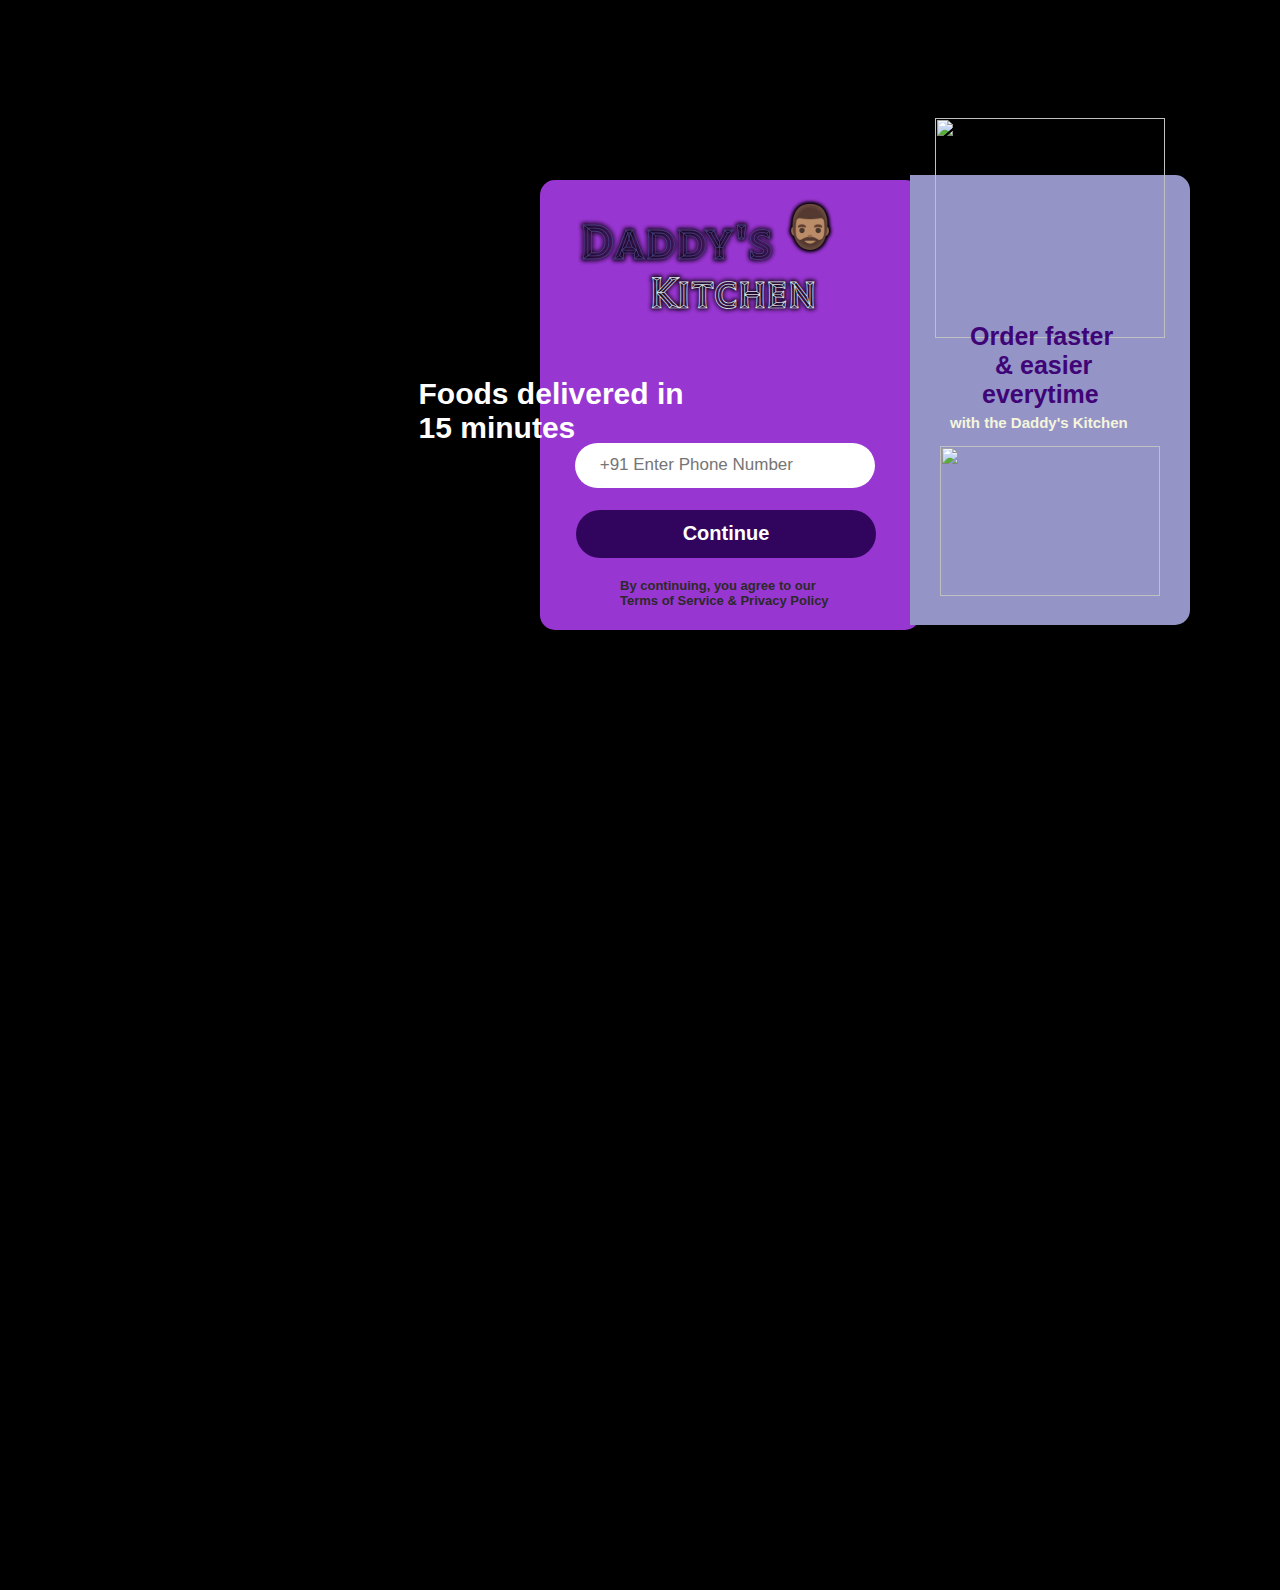
==== login.html @ 17166b6e "first commit" ====
<!DOCTYPE html>
<html>
<head>

<link rel="preconnect" href="https://fonts.googleapis.com">
<link rel="preconnect" href="https://fonts.gstatic.com" crossorigin>
<link href="https://fonts.googleapis.com/css2?family=Tilt+Prism&display=swap" rel="stylesheet">

    
    <meta name="viewport" content="width=device-width, initial-scale=1.0">
    <link rel="stylesheet" href="login.css">
    <title>loginr page</title>
</head>
<body>

    <div class="head1"></div>

    <div class="head">
        <h1 class="lo1">Daddy's <sup>🧔🏽‍♂️</sup></h1>
        <h2 class="lo2">Kitchen</h2></div>

        <div class="p2">Foods delivered in <br> 15 minutes</div>
        <form>
            <input type="tel" placeholder=" +91 Enter Phone Number" required>
            <button class="but"><a href="Activity.html">Continue</a></button>
        </form>
        <p class="see">By continuing, you agree to our<br>Terms of Service & Privacy Policy</p>
        <div class="empty"></div>
        <div class="head2">
            <img class="t1" src="D:\Rv\d3.png"></div>
            <div class="see1">
            <p class="t2">Order faster</p>
            <p class="t3">& easier</p>
            <p class="t4">everytime</p>
            <p class="t5">with the Daddy's Kitchen</p>
        </div>
            <img class="last" src="D:\Rv\app.png">

        </div>
    
    
</body>
</html>
---- login.css ----
*{
    padding: 0;
    margin: 0;
    box-sizing: border-box;

}
body{
    /* filter: brightness(35%); */
    background-color: rgb(0, 0, 0);
}
.head1{
    height: 450px;
    width: 380px;
    background-color: rgb(152, 54, 209);
    border-radius: 15px;
    position: relative;
    top: 180px;left: 540px;
    
    

}
.head1:hover{
    box-shadow: 0px 0px 50px rgba(125, 105, 125, 0.461),0px 0px 50px rgb(103, 172, 183);
}
.lo1{
    text-shadow:  -1px 0 4px black, 0 1px 4px black, 1px 0 4px black, 0 -1px 4px black;
    font-family: 'Tilt Prism', cursive;
    font-size: 50px;
    position: relative;
    left: 10px;color: rgb(71, 62, 132);
}

.lo2{
    text-shadow:  -1px 0 4px black, 0 1px 4px black, 1px 0 4px black, 0 -1px 4px black;
    font-family: 'Tilt Prism', cursive;
    font-size: 45px;
    position: relative;
    bottom: 10px;left: 80px;color: rgb(221, 225, 228);
}
.head{
    position: relative;
    bottom: 250px;left:570px ;
}
.p2{
    color: rgb(255, 255, 255);
    font-size: 30px;
    font-family: 'Lucida Sans', 'Lucida Sans Regular', 'Lucida Grande', 'Lucida Sans Unicode', Geneva, Verdana, sans-serif;
    font-weight: bold;
    position: absolute;
    bottom: 455px;left: 32.7%;
}
input{
    border: none;
     font-size: 17px;
     height: 45px;width: 300px;
     border-radius: 30px;
     position: relative;
     bottom: 140px;left: 575px;
     padding: 0px 20px;
     outline: none;
 }
 .but{
    background-color: rgb(49, 5, 93);
    border-radius: 30px;
    color: rgb(241, 244, 242);
    font-weight: bold;border: none;
    font-family: 'Lucida Sans', 'Lucida Sans Regular', 'Lucida Grande', 'Lucida Sans Unicode', Geneva, Verdana, sans-serif;
    font-size: 20px;
    height: 48px;width: 300px;
    position: relative;
    bottom: 70px;left: 272px;
 }
 .see{
    font-size: 13px;
    color: rgb(43, 41, 41);
    font-weight: bold;
    font-family: 'Lucida Sans', 'Lucida Sans Regular', 'Lucida Grande', 'Lucida Sans Unicode', Geneva, Verdana, sans-serif;
    position: relative;
    bottom: 50px;left: 620px;
 }
 .empty{
    height: 450px;width: 280px;
    background-color: rgb(148, 148, 199);
    border-top-right-radius: 15px;
    border-bottom-right-radius: 15px;
    position: relative;
    bottom: 483px;left:910px ;
 }
 .empty:hover{
    box-shadow: 0px 0px 50px rgb(99, 85, 96),0px 0px 50px rgb(152, 54, 209);
 }
 .t1{
    height: 220px;width: 230px;
    position: relative;
    bottom: 990px;left:935px ;
 }
 .see1{
    font-size: 25px;
    font-weight: bold;
    font-family: 'Lucida Sans', 'Lucida Sans Regular', 'Lucida Grande', 'Lucida Sans Unicode', Geneva, Verdana, sans-serif;
    color: rgb(63, 4, 118);
    position: relative;
    bottom: 1010px;left: 970px;

 }
 .t3{
    position: relative;
    left: 25px;
 }
 .t4{
    position: relative;
    left: 12px;
 }
 .t5{
    position: relative;
    right: 20px;top: 5px;
    font-size: 15px;
    color: beige;
 }
 .last{
    height: 150px;width: 220px;
    position: relative;
    bottom: 990px;left: 940px;
 }
 a{
   text-decoration: none;
   color: rgb(255, 255, 255);
}
a:hover{
   color: rgb(209, 54, 54);
}
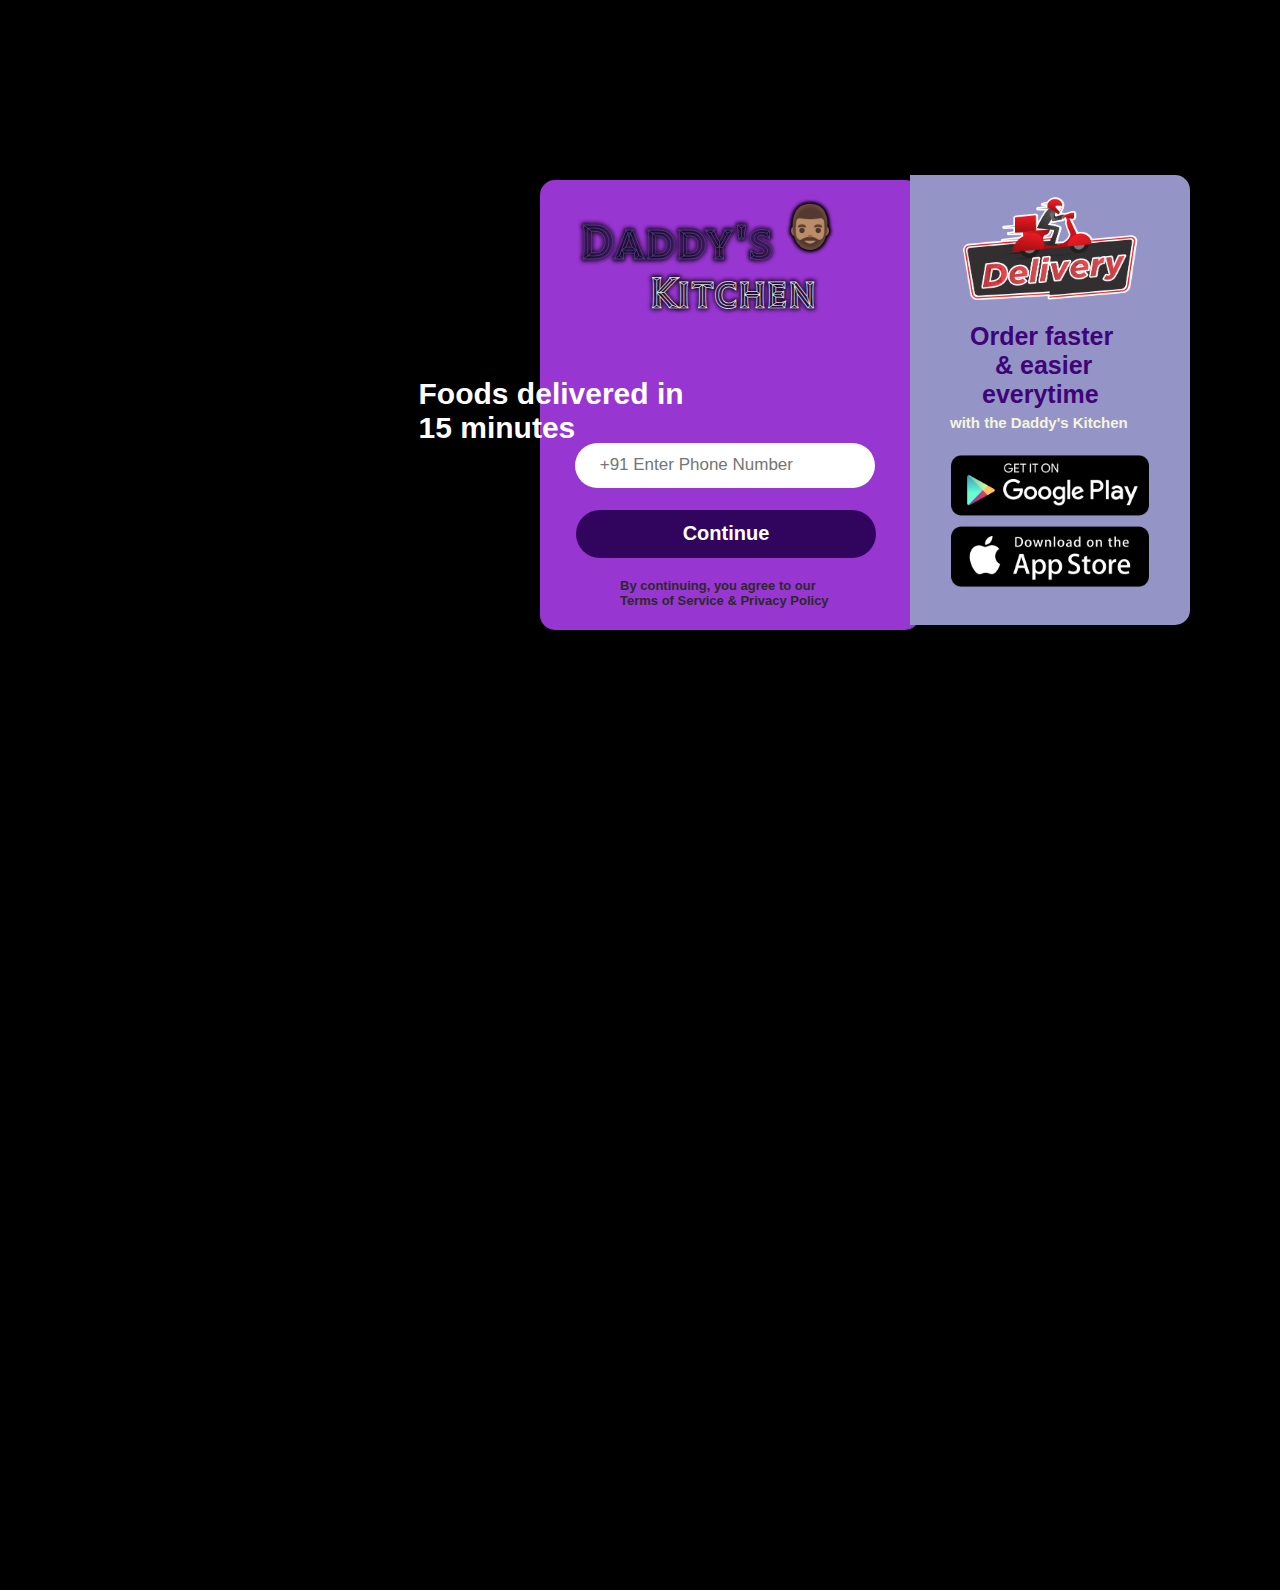
==== commit 0152fe20: "3rd" ====
--- a/login.html
+++ b/login.html
@@ -27,14 +27,14 @@
         <p class="see">By continuing, you agree to our<br>Terms of Service & Privacy Policy</p>
         <div class="empty"></div>
         <div class="head2">
-            <img class="t1" src="D:\Rv\d3.png"></div>
+            <img class="t1" src="./d3.png"></div>
             <div class="see1">
             <p class="t2">Order faster</p>
             <p class="t3">& easier</p>
             <p class="t4">everytime</p>
             <p class="t5">with the Daddy's Kitchen</p>
         </div>
-            <img class="last" src="D:\Rv\app.png">
+            <img class="last" src="./app.png">
 
         </div>
     
